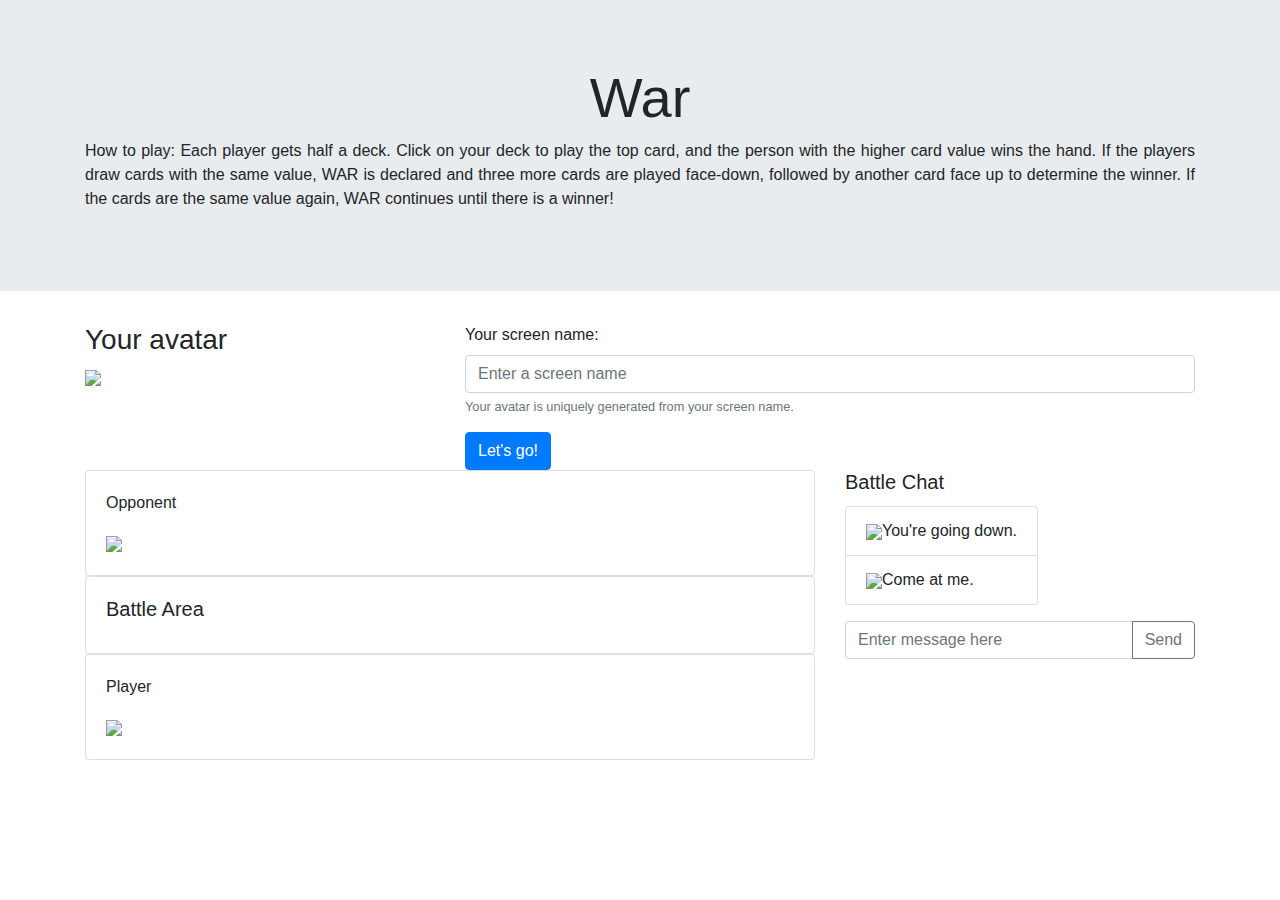
==== index.html @ 34d28ea7 "added pictures and modified index" ====
<!DOCTYPE html>
<html lang="en">

<head>
    <meta charset="UTF-8">
    <meta name="viewport" content="width=device-width, initial-scale=1.0">
    <meta http-equiv="X-UA-Compatible" content="ie=edge">
    <title>War</title>
    <link rel="stylesheet" href="https://stackpath.bootstrapcdn.com/bootstrap/4.3.1/css/bootstrap.min.css"
        integrity="sha384-ggOyR0iXCbMQv3Xipma34MD+dH/1fQ784/j6cY/iJTQUOhcWr7x9JvoRxT2MZw1T" crossorigin="anonymous">
    <link rel="stylesheet" href="assets/css/styles.css">
    <link rel="stylesheet" href="assets/css/sandra.css">
    <script src="https://code.jquery.com/jquery-3.4.1.js"
        integrity="sha256-WpOohJOqMqqyKL9FccASB9O0KwACQJpFTUBLTYOVvVU=" crossorigin="anonymous"></script>
    <script src="https://www.gstatic.com/firebasejs/6.3.0/firebase-app.js"></script>
    <script src="https://www.gstatic.com/firebasejs/6.3.0/firebase-database.js"></script>
</head>

<body>
    <!--
    <section id="login-screen">
    
    </section>
    <section id="game-screen">
        <div id="player-wild-1" class="playing-card back"></div>
        <div id="player-wild-2" class="playing-card"></div>
        
    </section>
-->
    <div class="content">
        <div class="jumbotron jumbotron-fluid">
            <div class="container">
                <h1 class="display-4 text-center">War</h1>
                <p id="instructions" class="text-justify">How to play:
                    Each player gets half a deck.
                    Click on your deck to play the top card, and the person with the higher card value wins the hand.
                    If the players draw cards with the same value, WAR is declared and three more cards are played face-down, followed by another card face up to determine the winner.
                    If the cards are the same value again, WAR continues until there is a winner!
                </p>
            </div>
        </div>
        <div id="login-screen" class="container">
            <div class="row">
                <div class="col-sm-4">
                    <h3>Your avatar</h3>
                    <img id="login-avatar" class="avatar" src="https://api.adorable.io/avatars/400/player.png">
                </div>

                <div class="col-sm-8">
                    <form>
                        <div class="form-group">
                            <label for="input-screen-name" id="label-screen-name">Your screen name:</label>
                            <input type="text" class="form-control" id="input-screen-name"
                                aria-describedby="screen-name-help" placeholder="Enter a screen name">
                            <small id="screen-name-help" class="form-text text-muted">Your avatar is uniquely generated
                                from your screen name.</small>
                        </div>
                        <button type="submit" id="submit-screen-name" class="btn btn-primary">Let's go!</button>
                    </form>
                </div>
            </div>
        </div>
        <div id="game-screen" class="container">
            <div class="row">
                <div class="col-sm-8">
                    <div class="row">
                        <div class="col">
                            <div class="card">
                                <div class="card-body">
                                    <!--<h5 class="card-title">Player 1 Deck</h5>
                                        <p class="card-text">this will be where player 1 deck sits</p>-->
                                    <div class="row">
                                        <div class="col-4">
                                            <p id="opponent-name">Opponent</p>
                                            <img src="https://api.adorable.io/avatars/400/opponent.png"
                                                class="avatar opponent-avatar">
                                        </div>
                                        <div class="col-8">
                                            <div id="opponent-deck" class="deck"></div>
                                        </div>
                                    </div>
                                </div>
                            </div>
                        </div>
                        <!--<div class="col-sm-6">
                                <div class="card">
                                    <div class="card-body">
                                        <h5 class="card-title">Player 1 Winning Cards</h5>
                                        <p class="card-text">this will be where player 1 winning cards sit</p>
                                    </div>
                                </div>
                            </div>-->
                    </div>
                    <div class="row">
                        <div class="col">
                            <div class="card">
                                <div class="card-body">
                                    <h5 class="card-title">Battle Area</h5>
                                    <div id="opponent-card" class="playing-card"></div>
                                    <div id="player-card" class="playing-card"></div>

                                    <!--<div class="col-sm-6">-->
                                    <!--<div class="card">
                                                <div class="card-body">
                                                    <h5 class="card-title">P1 Card</h5>
                                                </div>
                                            </div>-->
                                    <!--</div>-->
                                    <!--<div class="col-sm-6">-->
                                    <!--<div class="card">
                                                <div class="card-body">
                                                    <h5 class="card-title">P2 Card</h5>
                                                </div>
                                            </div> -->
                                    <!--</div>-->
                                </div>
                            </div>
                        </div>
                    </div>
                    <div class="row">
                        <div class="col">
                            <div class="card">
                                <div class="card-body">
                                    <div class="row">
                                        <div class="col-4">
                                            <p id="player-name">Player</p>
                                            <img src="https://api.adorable.io/avatars/400/player.png"
                                                class="avatar player-avatar">
                                        </div>
                                        <div class="col-8">
                                            <div id="player-deck" class="deck"></div>
                                        </div>
                                    </div>
                                    <!--<h5 class="card-title">Player 2 Deck</h5>
                                        <p class="card-text">this will be where player 2 deck sits</p>-->

                                </div>
                            </div>
                        </div>
                        <!--<div class="col-sm-6">
                                <div class="card">
                                    <div class="card-body">
                                        <h5 class="card-title">Player 2 Winning Cards</h5>
                                        <p class="card-text">this will be where player 2 winning cards sit.</p>
                                    </div>
                                </div>
                            </div>-->
                    </div>
                </div>
                <div class="col-sm-4">
                    <h5 class="card-title">Battle Chat</h5>
                    <div class="input-group mb-3">
                        <ul id="chat-list" class="list-group">
                            <li class="list-group-item player-message"><img
                                    src="https://api.adorable.io/avatars/400/player.png" class="avatar mini">You're
                                going down.</li>
                            <li class="list-group-item opponent-message"><img
                                    src="https://api.adorable.io/avatars/400/opponent.png" class="avatar mini">Come at
                                me.</li>
                        </ul>
                    </div>
                    <div class="input-group mb-3">
                        <input type="text" id="input-message" class="form-control" placeholder="Enter message here"
                            aria-label="Recipient's username" aria-describedby="basic-addon2">
                        <div class="input-group-append">
                            <button id="chat-send" class="btn btn-outline-secondary" type="button">Send</button>
                        </div>
                    </div>
                </div>
            </div>
        </div>

    </div>
 
    <!--Workaround to bypass following error in in console
        	Uncaught TypeError: url.indexOf is not a function
            at jQuery.fn.init.jQuery.fn.load (jquery-3.4.1.js:10091)
            at responsivevoice.js?key=5YN7d9Mj:339-->
    <!--script src="https://code.responsivevoice.org/responsivevoice.js?key=5YN7d9Mj"></script-->

    <script src="assets/javascript/game.js"></script>
</body>

</html>
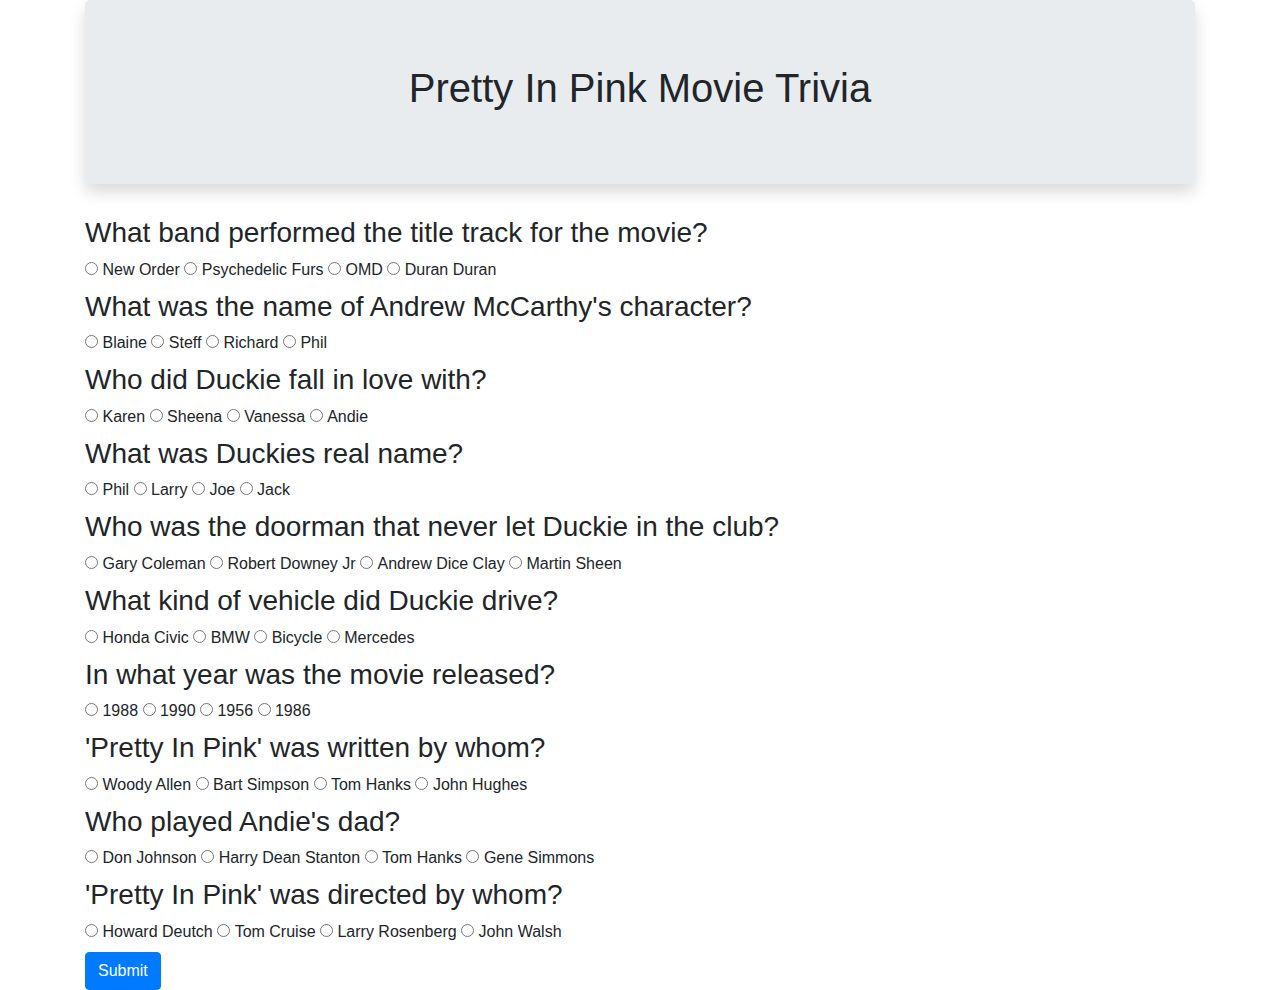
==== commit 6480802b: "modified styles script and index." ====
--- a/index.html
+++ b/index.html
@@ -3,182 +3,153 @@
 
 <head>
     <meta charset="UTF-8">
+    <script src="https://code.jquery.com/jquery-3.4.1.min.js"
+        integrity="sha256-CSXorXvZcTkaix6Yvo6HppcZGetbYMGWSFlBw8HfCJo=" crossorigin="anonymous"></script>
+    <link rel="stylesheet" href="https://stackpath.bootstrapcdn.com/bootstrap/4.3.1/css/bootstrap.min.css"
+        integrity="sha384-ggOyR0iXCbMQv3Xipma34MD+dH/1fQ784/j6cY/iJTQUOhcWr7x9JvoRxT2MZw1T" crossorigin="anonymous">
+    <link rel="stylesheet" href="assets/css/style.css">
+
     <meta name="viewport" content="width=device-width, initial-scale=1.0">
     <meta http-equiv="X-UA-Compatible" content="ie=edge">
-    <title>War</title>
-    <link rel="stylesheet" href="https://stackpath.bootstrapcdn.com/bootstrap/4.3.1/css/bootstrap.min.css"
-        integrity="sha384-ggOyR0iXCbMQv3Xipma34MD+dH/1fQ784/j6cY/iJTQUOhcWr7x9JvoRxT2MZw1T" crossorigin="anonymous">
-    <link rel="stylesheet" href="assets/css/styles.css">
-    <link rel="stylesheet" href="assets/css/sandra.css">
-    <script src="https://code.jquery.com/jquery-3.4.1.js"
-        integrity="sha256-WpOohJOqMqqyKL9FccASB9O0KwACQJpFTUBLTYOVvVU=" crossorigin="anonymous"></script>
-    <script src="https://www.gstatic.com/firebasejs/6.3.0/firebase-app.js"></script>
-    <script src="https://www.gstatic.com/firebasejs/6.3.0/firebase-database.js"></script>
+    <title>Document</title>
 </head>
 
 <body>
-    <!--
-    <section id="login-screen">
-    
-    </section>
-    <section id="game-screen">
-        <div id="player-wild-1" class="playing-card back"></div>
-        <div id="player-wild-2" class="playing-card"></div>
-        
-    </section>
--->
-    <div class="content">
-        <div class="jumbotron jumbotron-fluid">
-            <div class="container">
-                <h1 class="display-4 text-center">War</h1>
-                <p id="instructions" class="text-justify">How to play:
-                    Each player gets half a deck.
-                    Click on your deck to play the top card, and the person with the higher card value wins the hand.
-                    If the players draw cards with the same value, WAR is declared and three more cards are played face-down, followed by another card face up to determine the winner.
-                    If the cards are the same value again, WAR continues until there is a winner!
-                </p>
-            </div>
-        </div>
-        <div id="login-screen" class="container">
-            <div class="row">
-                <div class="col-sm-4">
-                    <h3>Your avatar</h3>
-                    <img id="login-avatar" class="avatar" src="https://api.adorable.io/avatars/400/player.png">
-                </div>
 
-                <div class="col-sm-8">
-                    <form>
-                        <div class="form-group">
-                            <label for="input-screen-name" id="label-screen-name">Your screen name:</label>
-                            <input type="text" class="form-control" id="input-screen-name"
-                                aria-describedby="screen-name-help" placeholder="Enter a screen name">
-                            <small id="screen-name-help" class="form-text text-muted">Your avatar is uniquely generated
-                                from your screen name.</small>
-                        </div>
-                        <button type="submit" id="submit-screen-name" class="btn btn-primary">Let's go!</button>
-                    </form>
-                </div>
-            </div>
-        </div>
-        <div id="game-screen" class="container">
-            <div class="row">
-                <div class="col-sm-8">
-                    <div class="row">
-                        <div class="col">
-                            <div class="card">
-                                <div class="card-body">
-                                    <!--<h5 class="card-title">Player 1 Deck</h5>
-                                        <p class="card-text">this will be where player 1 deck sits</p>-->
-                                    <div class="row">
-                                        <div class="col-4">
-                                            <p id="opponent-name">Opponent</p>
-                                            <img src="https://api.adorable.io/avatars/400/opponent.png"
-                                                class="avatar opponent-avatar">
-                                        </div>
-                                        <div class="col-8">
-                                            <div id="opponent-deck" class="deck"></div>
-                                        </div>
-                                    </div>
-                                </div>
-                            </div>
-                        </div>
-                        <!--<div class="col-sm-6">
-                                <div class="card">
-                                    <div class="card-body">
-                                        <h5 class="card-title">Player 1 Winning Cards</h5>
-                                        <p class="card-text">this will be where player 1 winning cards sit</p>
-                                    </div>
-                                </div>
-                            </div>-->
-                    </div>
-                    <div class="row">
-                        <div class="col">
-                            <div class="card">
-                                <div class="card-body">
-                                    <h5 class="card-title">Battle Area</h5>
-                                    <div id="opponent-card" class="playing-card"></div>
-                                    <div id="player-card" class="playing-card"></div>
+    <div class="container">
 
-                                    <!--<div class="col-sm-6">-->
-                                    <!--<div class="card">
-                                                <div class="card-body">
-                                                    <h5 class="card-title">P1 Card</h5>
-                                                </div>
-                                            </div>-->
-                                    <!--</div>-->
-                                    <!--<div class="col-sm-6">-->
-                                    <!--<div class="card">
-                                                <div class="card-body">
-                                                    <h5 class="card-title">P2 Card</h5>
-                                                </div>
-                                            </div> -->
-                                    <!--</div>-->
-                                </div>
-                            </div>
-                        </div>
-                    </div>
-                    <div class="row">
-                        <div class="col">
-                            <div class="card">
-                                <div class="card-body">
-                                    <div class="row">
-                                        <div class="col-4">
-                                            <p id="player-name">Player</p>
-                                            <img src="https://api.adorable.io/avatars/400/player.png"
-                                                class="avatar player-avatar">
-                                        </div>
-                                        <div class="col-8">
-                                            <div id="player-deck" class="deck"></div>
-                                        </div>
-                                    </div>
-                                    <!--<h5 class="card-title">Player 2 Deck</h5>
-                                        <p class="card-text">this will be where player 2 deck sits</p>-->
 
-                                </div>
-                            </div>
-                        </div>
-                        <!--<div class="col-sm-6">
-                                <div class="card">
-                                    <div class="card-body">
-                                        <h5 class="card-title">Player 2 Winning Cards</h5>
-                                        <p class="card-text">this will be where player 2 winning cards sit.</p>
-                                    </div>
-                                </div>
-                            </div>-->
-                    </div>
-                </div>
-                <div class="col-sm-4">
-                    <h5 class="card-title">Battle Chat</h5>
-                    <div class="input-group mb-3">
-                        <ul id="chat-list" class="list-group">
-                            <li class="list-group-item player-message"><img
-                                    src="https://api.adorable.io/avatars/400/player.png" class="avatar mini">You're
-                                going down.</li>
-                            <li class="list-group-item opponent-message"><img
-                                    src="https://api.adorable.io/avatars/400/opponent.png" class="avatar mini">Come at
-                                me.</li>
-                        </ul>
-                    </div>
-                    <div class="input-group mb-3">
-                        <input type="text" id="input-message" class="form-control" placeholder="Enter message here"
-                            aria-label="Recipient's username" aria-describedby="basic-addon2">
-                        <div class="input-group-append">
-                            <button id="chat-send" class="btn btn-outline-secondary" type="button">Send</button>
-                        </div>
-                    </div>
-                </div>
-            </div>
+        <div class="jumbotron shadow">
+            <h1 class="text-center">Pretty In Pink Movie Trivia</h1>
         </div>
 
+        <div id="qAndA">
+
+
+            <div>
+                <h3>What band performed the title track for the movie?</h3>
+                <input type="radio" name="q1" value="New Order">
+                <label for="">New Order</label>
+                <input type="radio" name="q1" value="Psychedelic Furs">
+                <label for="">Psychedelic Furs</label>
+                <input type="radio" name="q1" value="OMD">
+                <label for="">OMD</label>
+                <input type="radio" name="q1" value="Duran Duran">
+                <label for="">Duran Duran</label>
+            </div>
+            <div>
+                <h3>What was the name of Andrew McCarthy's character?</h3>
+                <input type="radio" name="q2" value="Blaine">
+                <label for="">Blaine</label>
+                <input type="radio" name="q2" value="Steff">
+                <label for="">Steff</label>
+                <input type="radio" name="q2" value="Richard">
+                <label for="">Richard</label>
+                <input type="radio" name="q2" value="Phil">
+                <label for="">Phil</label>
+            </div>
+            <div>
+                <h3>Who did Duckie fall in love with?</h3>
+                <input type="radio" name="q3" value="Karen">
+                <label for="">Karen</label>
+                <input type="radio" name="q3" value="Sheena">
+                <label for="">Sheena</label>
+                <input type="radio" name="q3" value="Vanessa">
+                <label for="">Vanessa</label>
+                <input type="radio" name="q3" value="Andie">
+                <label for="">Andie</label>
+            </div>
+            <div>
+                <h3>What was Duckies real name?</h3>
+                <input type="radio" name="q4" value="Phil">
+                <label for="">Phil</label>
+                <input type="radio" name="q4" value="Larry">
+                <label for="">Larry</label>
+                <input type="radio" name="q4" value="Joe">
+                <label for="">Joe</label>
+                <input type="radio" name="q4" value="Jack">
+                <label for="">Jack</label>
+            </div>
+            <div>
+                <h3>Who was the doorman that never let Duckie in the club?</h3>
+                <input type="radio" name="q5" value="Gary Coleman">
+                <label for="">Gary Coleman</label>
+                <input type="radio" name="q5" value="Robert Downey Jr">
+                <label for="">Robert Downey Jr</label>
+                <input type="radio" name="q5" value="Andrew Dice Clay">
+                <label for="">Andrew Dice Clay</label>
+                <input type="radio" name="q5" value="Martin Sheen">
+                <label for="">Martin Sheen</label>
+            </div>
+            <div>
+                <h3>What kind of vehicle did Duckie drive?</h3>
+                <input type="radio" name="q6" value="Honda Civic">
+                <label for="">Honda Civic</label>
+                <input type="radio" name="q6" value="BMW">
+                <label for="">BMW</label>
+                <input type="radio" name="q6" value="Bicycle">
+                <label for="">Bicycle</label>
+                <input type="radio" name="q6" value="Mercedes">
+                <label for="">Mercedes</label>
+            </div>
+            <div>
+                <h3>In what year was the movie released?</h3>
+                <input type="radio" name="q7" value="1988">
+                <label for="">1988</label>
+                <input type="radio" name="q7" value="1990">
+                <label for="">1990</label>
+                <input type="radio" name="q7" value="1956">
+                <label for="">1956</label>
+                <input type="radio" name="q7" value="1986">
+                <label for="">1986</label>
+            </div>
+            <div>
+                <h3>'Pretty In Pink' was written by whom?</h3>
+                <input type="radio" name="q8" value="Woody Allen">
+                <label for="">Woody Allen</label>
+                <input type="radio" name="q8" value="Bart Simpson">
+                <label for="">Bart Simpson</label>
+                <input type="radio" name="q8" value="Tom Hanks">
+                <label for="">Tom Hanks</label>
+                <input type="radio" name="q8" value="John Hughes">
+                <label for="">John Hughes</label>
+            </div>
+            <div>
+                <h3>Who played Andie's dad?</h3>
+                <input type="radio" name="q9" value="Don Johnson">
+                <label for="">Don Johnson</label>
+                <input type="radio" name="q9" value="Harry Dean Stanton">
+                <label for="">Harry Dean Stanton</label>
+                <input type="radio" name="q9" value="Tom Hanks">
+                <label for="">Tom Hanks</label>
+                <input type="radio" name="q9" value="Gene Simmons">
+                <label for="">Gene Simmons</label>
+            </div>
+            <div>
+                <h3>'Pretty In Pink' was directed by whom?</h3>
+                <input type="radio" name="q10" value="Howard Deutch">
+                <label for="">Howard Deutch</label>
+                <input type="radio" name="q10" value="Tom Cruise">
+                <label for="">Tom Cruise</label>
+                <input type="radio" name="q10" value="Larry Rosenberg">
+                <label for="">Larry Rosenberg</label>
+                <input type="radio" name="q10" value="John Walsh">
+                <label for="">John Walsh</label>
+            </div>
+
+            <button class="btn btn-primary" id="submitBtn">Submit</button>
+        </div>
     </div>
- 
-    <!--Workaround to bypass following error in in console
-        	Uncaught TypeError: url.indexOf is not a function
-            at jQuery.fn.init.jQuery.fn.load (jquery-3.4.1.js:10091)
-            at responsivevoice.js?key=5YN7d9Mj:339-->
-    <!--script src="https://code.responsivevoice.org/responsivevoice.js?key=5YN7d9Mj"></script-->
 
-    <script src="assets/javascript/game.js"></script>
+    <div class="card">
+        <div class="card-body">
+            <h4 class="card-title text-center"></h4>
+
+        </div>
+    </div>
+
+
+    <script src="assets/js/script.js"></script>
 </body>
 
 </html>--- a/assets/css/style.css
+++ b/assets/css/style.css
@@ -0,0 +1,7 @@
+.card{
+    display: none;
+    width: 20%;
+    margin: 0 auto;
+    border: 2px solid black;
+    background: rgba(0,123,255,.5);
+}